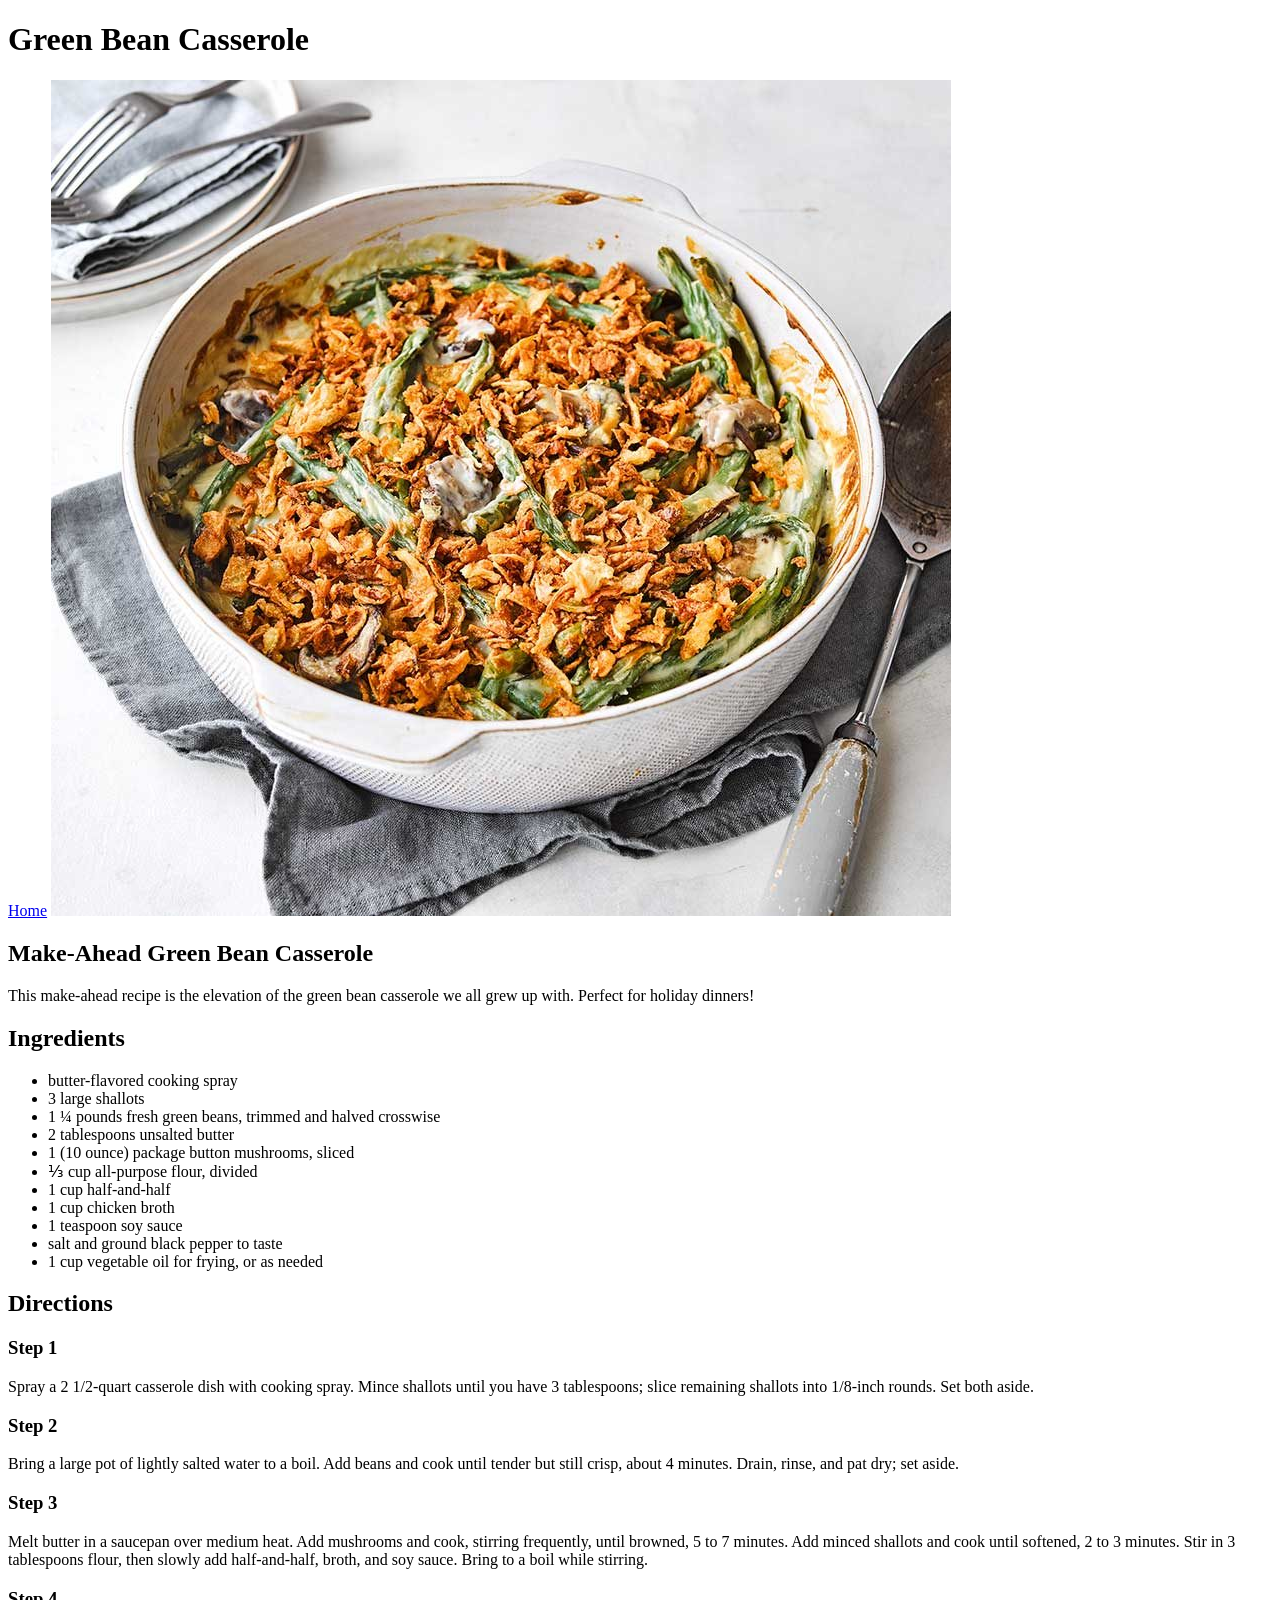
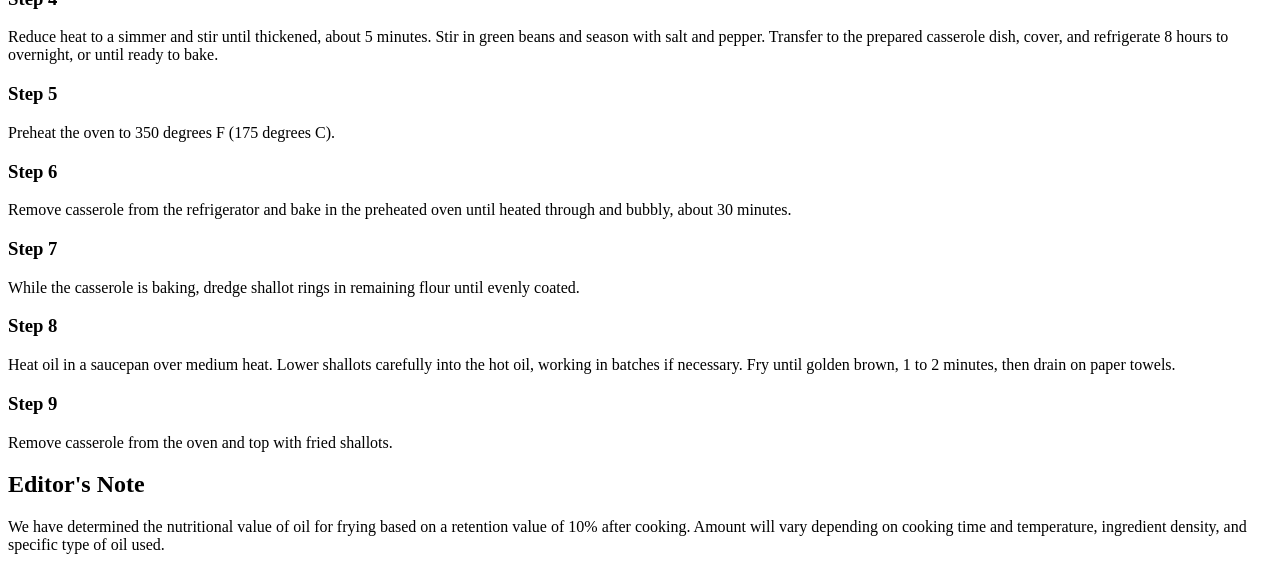
==== recipes/casserole.html @ 43fa1909 "Add All the files HTML project of TOP" ====
<!DOCTYPE html>
<html lang="en">
    <head>
        <meta charset="UTF-8">
        <title>Green Bean Casserole</title>
    </head>
    <body>
        <h1>Green Bean Casserole</h1>
        <a href="../index.html">Home</a>

        <img src="./images/Green-bean-casserole-813ef09.jpg">

        <h2>Make-Ahead Green Bean Casserole</h2>
        <p>This make-ahead recipe is the elevation of the green bean casserole we all grew up with. Perfect for holiday dinners!</p>

        <h2>Ingredients</h2>
        <ul>
            <li>butter-flavored cooking spray</li>
            <li>3 large shallots</li>
            <li>1 ¼ pounds fresh green beans, trimmed and halved crosswise</li>
            <li>2 tablespoons unsalted butter</li>
            <li>1 (10 ounce) package button mushrooms, sliced</li>
            <li>⅓ cup all-purpose flour, divided</li>
            <li>1 cup half-and-half</li>
            <li>1 cup chicken broth</li>
            <li>1 teaspoon soy sauce</li>
            <li>salt and ground black pepper to taste</li>
            <li>1 cup vegetable oil for frying, or as needed</li>
        </ul>

        <h2>Directions</h2>
        
        <h3>Step 1</h3>
        <p>Spray a 2 1/2-quart casserole dish with cooking spray. Mince shallots until you have 3 tablespoons; slice remaining shallots into 1/8-inch rounds. Set both aside.</p>

        <h3>Step 2</h3>
        <p>Bring a large pot of lightly salted water to a boil. Add beans and cook until tender but still crisp, about 4 minutes. Drain, rinse, and pat dry; set aside.</p>

        <h3>Step 3</h3>
        <p>Melt butter in a saucepan over medium heat. Add mushrooms and cook, stirring frequently, until browned, 5 to 7 minutes. Add minced shallots and cook until softened, 2 to 3 minutes. Stir in 3 tablespoons flour, then slowly add half-and-half, broth, and soy sauce. Bring to a boil while stirring.</p>

        <h3>Step 4</h3>
        <p>Reduce heat to a simmer and stir until thickened, about 5 minutes. Stir in green beans and season with salt and pepper. Transfer to the prepared casserole dish, cover, and refrigerate 8 hours to overnight, or until ready to bake.</p>

        <h3>Step 5</h3>
        <p>Preheat the oven to 350 degrees F (175 degrees C).</p>

         <h3>Step 6</h3>
        <p>Remove casserole from the refrigerator and bake in the preheated oven until heated through and bubbly, about 30 minutes.</p>

         <h3>Step 7</h3>
        <p>While the casserole is baking, dredge shallot rings in remaining flour until evenly coated.</p>

         <h3>Step 8</h3>
        <p>Heat oil in a saucepan over medium heat. Lower shallots carefully into the hot oil, working in batches if necessary. Fry until golden brown, 1 to 2 minutes, then drain on paper towels.</p>

         <h3>Step 9</h3>
        <p>Remove casserole from the oven and top with fried shallots.</p>

        <h2>Editor's Note</h2>
        <p>We have determined the nutritional value of oil for frying based on a retention value of 10% after cooking. Amount will vary depending on cooking time and temperature, ingredient density, and specific type of oil used.</p>
        
    </body>
</html>
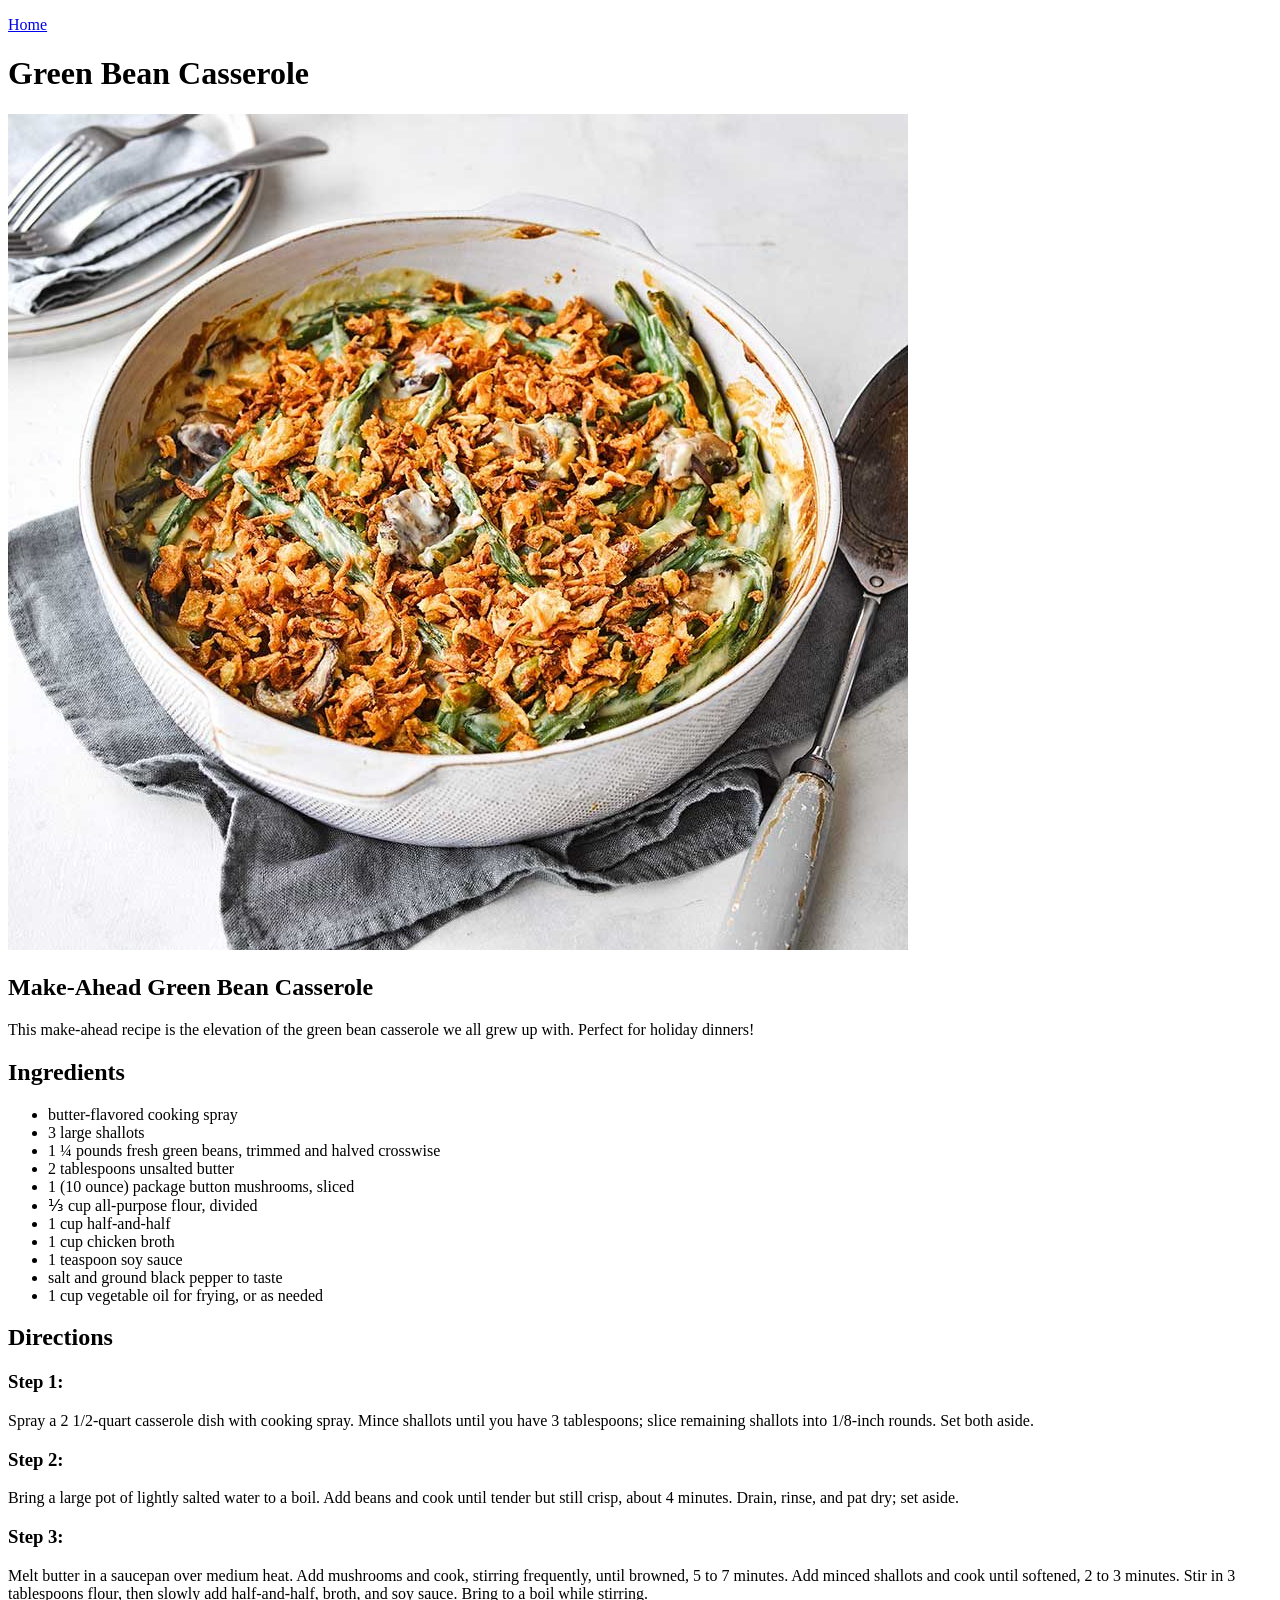
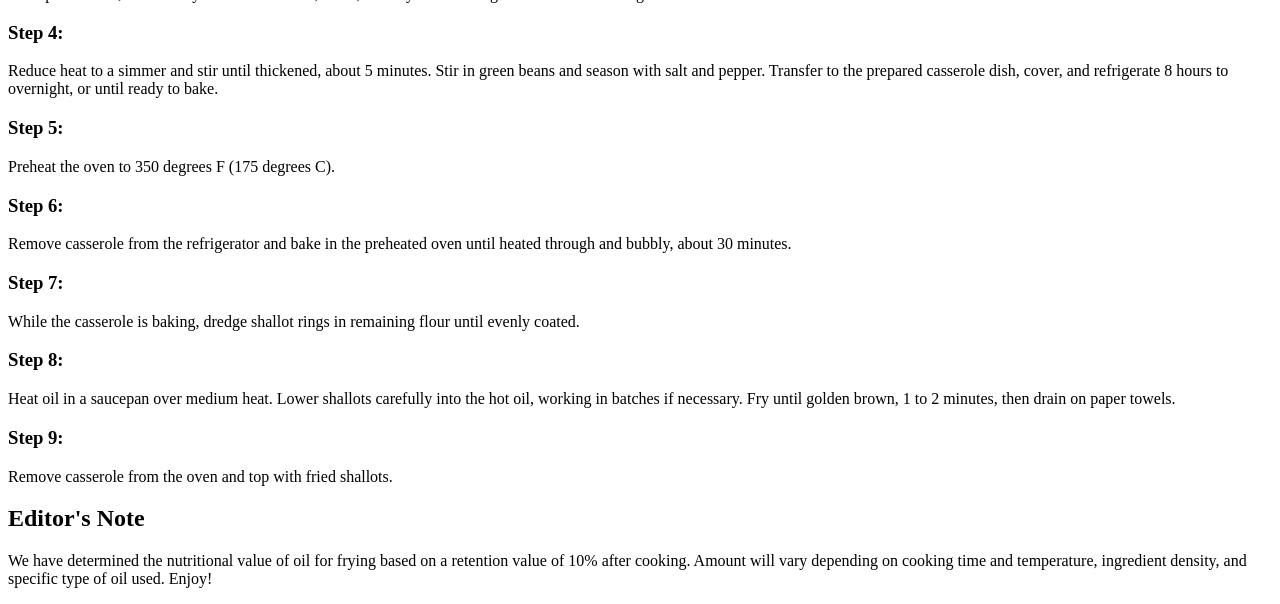
==== commit 3869a114: "Move the Home path & change layout Refine text in the Direction section and move Home path to the to" ====
--- a/recipes/casserole.html
+++ b/recipes/casserole.html
@@ -5,9 +5,8 @@
         <title>Green Bean Casserole</title>
     </head>
     <body>
+        <p><a href="../index.html">Home</a>
         <h1>Green Bean Casserole</h1>
-        <a href="../index.html">Home</a>
-
         <img src="./images/Green-bean-casserole-813ef09.jpg">
 
         <h2>Make-Ahead Green Bean Casserole</h2>
@@ -30,35 +29,36 @@
 
         <h2>Directions</h2>
         
-        <h3>Step 1</h3>
-        <p>Spray a 2 1/2-quart casserole dish with cooking spray. Mince shallots until you have 3 tablespoons; slice remaining shallots into 1/8-inch rounds. Set both aside.</p>
+        <p><h3>Step 1:</h3> Spray a 2 1/2-quart casserole dish with cooking spray. Mince shallots until you have 3 tablespoons; slice remaining shallots into 1/8-inch rounds. Set both aside.</p>
 
-        <h3>Step 2</h3>
-        <p>Bring a large pot of lightly salted water to a boil. Add beans and cook until tender but still crisp, about 4 minutes. Drain, rinse, and pat dry; set aside.</p>
+        
+        <p><h3>Step 2:</h3> Bring a large pot of lightly salted water to a boil. Add beans and cook until tender but still crisp, about 4 minutes. Drain, rinse, and pat dry; set aside.</p>
 
-        <h3>Step 3</h3>
-        <p>Melt butter in a saucepan over medium heat. Add mushrooms and cook, stirring frequently, until browned, 5 to 7 minutes. Add minced shallots and cook until softened, 2 to 3 minutes. Stir in 3 tablespoons flour, then slowly add half-and-half, broth, and soy sauce. Bring to a boil while stirring.</p>
+        
+        <p><h3>Step 3:</h3> Melt butter in a saucepan over medium heat. Add mushrooms and cook, stirring frequently, until browned, 5 to 7 minutes. Add minced shallots and cook until softened, 2 to 3 minutes. Stir in 3 tablespoons flour, then slowly add half-and-half, broth, and soy sauce. Bring to a boil while stirring.</p>
 
-        <h3>Step 4</h3>
-        <p>Reduce heat to a simmer and stir until thickened, about 5 minutes. Stir in green beans and season with salt and pepper. Transfer to the prepared casserole dish, cover, and refrigerate 8 hours to overnight, or until ready to bake.</p>
+        
+        <p><h3>Step 4:</h3> Reduce heat to a simmer and stir until thickened, about 5 minutes. Stir in green beans and season with salt and pepper. Transfer to the prepared casserole dish, cover, and refrigerate 8 hours to overnight, or until ready to bake.</p>
 
-        <h3>Step 5</h3>
-        <p>Preheat the oven to 350 degrees F (175 degrees C).</p>
+       
+        <p><h3>Step 5:</h3> Preheat the oven to 350 degrees F (175 degrees C).</p>
 
-         <h3>Step 6</h3>
-        <p>Remove casserole from the refrigerator and bake in the preheated oven until heated through and bubbly, about 30 minutes.</p>
+         
+        <p><h3>Step 6:</h3> Remove casserole from the refrigerator and bake in the preheated oven until heated through and bubbly, about 30 minutes.</p>
 
-         <h3>Step 7</h3>
-        <p>While the casserole is baking, dredge shallot rings in remaining flour until evenly coated.</p>
+         
+        <p><h3>Step 7:</h3> While the casserole is baking, dredge shallot rings in remaining flour until evenly coated.</p>
 
-         <h3>Step 8</h3>
-        <p>Heat oil in a saucepan over medium heat. Lower shallots carefully into the hot oil, working in batches if necessary. Fry until golden brown, 1 to 2 minutes, then drain on paper towels.</p>
+         
+        <p><h3>Step 8:</h3> Heat oil in a saucepan over medium heat. Lower shallots carefully into the hot oil, working in batches if necessary. Fry until golden brown, 1 to 2 minutes, then drain on paper towels.</p>
 
-         <h3>Step 9</h3>
-        <p>Remove casserole from the oven and top with fried shallots.</p>
+         
+        <p><h3>Step 9:</h3> Remove casserole from the oven and top with fried shallots.</p>
 
         <h2>Editor's Note</h2>
-        <p>We have determined the nutritional value of oil for frying based on a retention value of 10% after cooking. Amount will vary depending on cooking time and temperature, ingredient density, and specific type of oil used.</p>
+        <p>We have determined the nutritional value of oil for frying based on a retention value of 10% after cooking. Amount will vary depending on cooking time and temperature, ingredient density, and specific type of oil used.
+            
+            Enjoy!</p>
         
     </body>
 </html>
